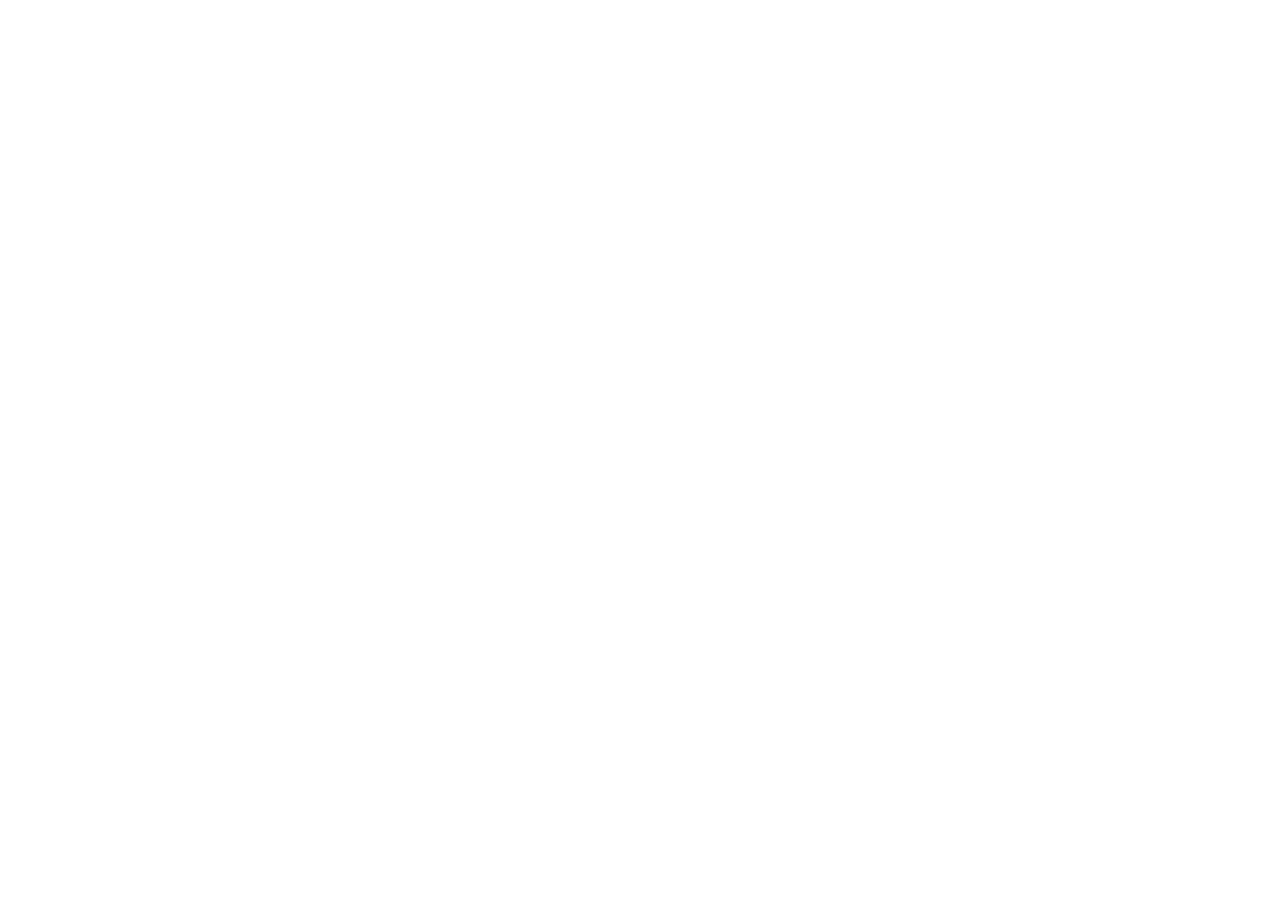
==== index.html @ 69e06493 "criado container principal" ====
<!DOCTYPE html>
<html lang="pt-br">
  <head>
    <meta charset="UTF-8" />
    <meta http-equiv="X-UA-Compatible" content="IE=edge" />
    <meta name="viewport" content="width=device-width, initial-scale=1.0" />
    <link rel="stylesheet" href="./style.css" />
    <title>Portfólio</title>
  </head>
  <body>
    <div id="container"></div>
  </body>
</html>
---- style.css ----
body {
  /*
  background-image: url(./assets/bg-mobile.jpg);
  background-repeat: no-repeat;
  background-position: top center;
  background-size: cover;
  */
  /*background: color image repeat position/size*/
  background: url(./assets/bg-mobile.jpg) no-repeat top center/cover;
}

#container {
  border: 1px solid white;
  width: 360px;
  height: 712px;
  margin: auto;
}
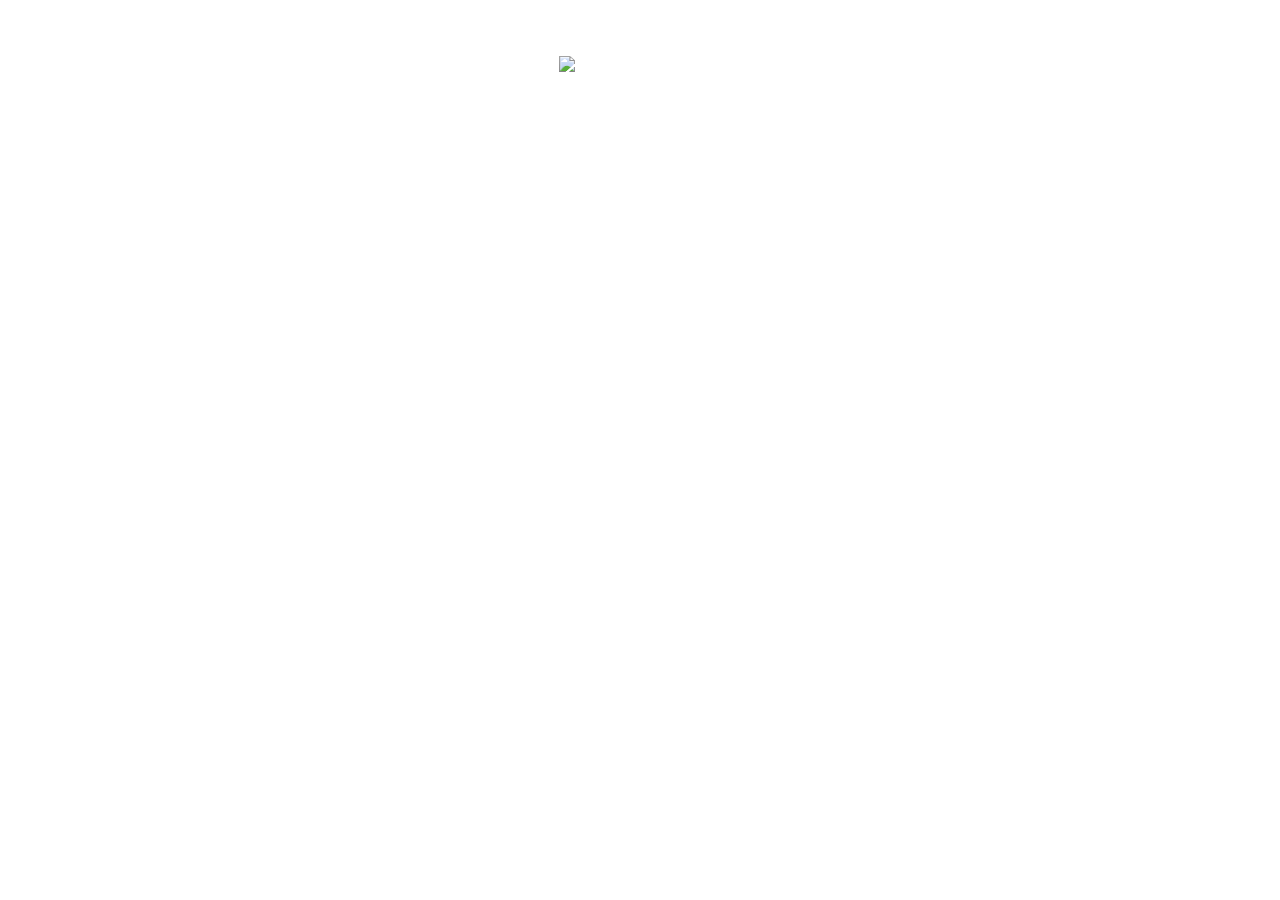
==== commit 05d192b0: "lista de links para os botões" ====
--- a/index.html
+++ b/index.html
@@ -1,6 +1,13 @@
 <!DOCTYPE html>
 <html lang="pt-br">
   <head>
+    <link rel="preconnect" href="https://fonts.googleapis.com" />
+    <link rel="preconnect" href="https://fonts.gstatic.com" crossorigin />
+    <link
+      href="https://fonts.googleapis.com/css2?family=Inter:wght@400;500&display=swap"
+      rel="stylesheet"
+    />
+
     <meta charset="UTF-8" />
     <meta http-equiv="X-UA-Compatible" content="IE=edge" />
     <meta name="viewport" content="width=device-width, initial-scale=1.0" />
@@ -8,6 +15,26 @@
     <title>Portfólio</title>
   </head>
   <body>
-    <div id="container"></div>
+    <div id="container">
+      <div id="profile">
+        <img src="./assets/perfil.png" alt="Minha foto de perfil" />
+        <p>@murilocferreira_</p>
+      </div>
+      <ul>
+        <li>
+          <a href="https://github.com/Murilo57">Github</a>
+        </li>
+        <li>
+          <a
+            href="https://www.linkedin.com/in/murilo-caso-ferreira-b0469a222/"
+            target="_blank"
+            >Linkedin</a
+          >
+        </li>
+        <li>
+          <a href="#">Meu Portfólio</a>
+        </li>
+      </ul>
+    </div>
   </body>
 </html>
--- a/style.css
+++ b/style.css
@@ -1,3 +1,9 @@
+* {
+  margin: 0;
+  padding: 0;
+  box-sizing: border-box;
+}
+
 body {
   /*
   background-image: url(./assets/bg-mobile.jpg);
@@ -9,9 +15,26 @@
   background: url(./assets/bg-mobile.jpg) no-repeat top center/cover;
 }
 
+body * {
+  font-family: "Inter", sans-serif;
+  color: #ffffff;
+}
+
 #container {
-  border: 1px solid white;
+  margin: 56px auto 0px;
   width: 360px;
-  height: 712px;
-  margin: auto;
 }
+
+#profile {
+  text-align: center;
+}
+
+#profile img {
+  width: 112px;
+  height: 111px;
+}
+
+#profile p {
+  font-weight: 500;
+  line-height: 24px;
+}
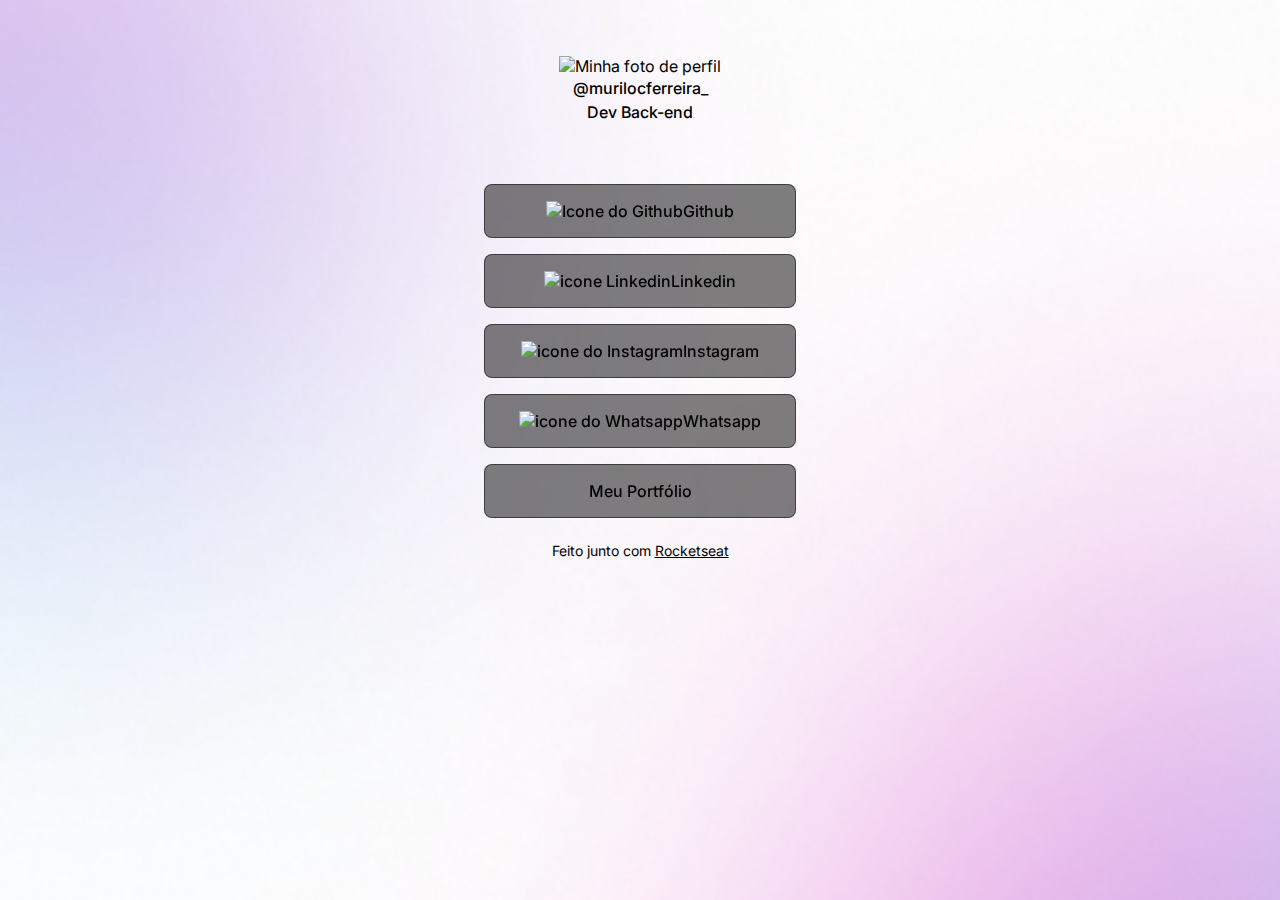
==== commit 1551117a: "light mode" ====
--- a/index.html
+++ b/index.html
@@ -1,5 +1,5 @@
 <!DOCTYPE html>
-<html lang="pt-br">
+<html lang="pt-br" class="light">
   <head>
     <link rel="preconnect" href="https://fonts.googleapis.com" />
     <link rel="preconnect" href="https://fonts.gstatic.com" crossorigin />
@@ -19,22 +19,46 @@
       <div id="profile">
         <img src="./assets/perfil.png" alt="Minha foto de perfil" />
         <p>@murilocferreira_</p>
+        <p style="size: 4px">Dev Back-end</p>
+        <br /><br /><br />
       </div>
       <ul>
         <li>
-          <a href="https://github.com/Murilo57">Github</a>
+          <a href="https://github.com/Murilo57">
+            <img src="./assets/Github.png" alt="Icone do Github" /> Github</a
+          >
         </li>
         <li>
           <a
             href="https://www.linkedin.com/in/murilo-caso-ferreira-b0469a222/"
             target="_blank"
-            >Linkedin</a
+            ><img src="./assets/Linkedin.png" alt="icone Linkedin" />Linkedin</a
+          >
+        </li>
+        <li>
+          <a href="https://www.instagram.com/murilocferreira_/" target="_blank"
+            ><img
+              src="./assets/Instagram.png"
+              alt="icone do Instagram"
+            />Instagram</a
+          >
+        </li>
+        <li>
+          <a href="https://contate.me/murilo-web-dev" target="_blank"
+            ><img
+              src="./assets/Whatsapp.png"
+              alt="icone do Whatsapp"
+            />Whatsapp</a
           >
         </li>
         <li>
           <a href="#">Meu Portfólio</a>
         </li>
       </ul>
+
+      <footer>
+        Feito junto com <a href="https://rocketseat.com.br"> Rocketseat</a>
+      </footer>
     </div>
   </body>
 </html>
--- a/style.css
+++ b/style.css
@@ -2,6 +2,22 @@
   margin: 0;
   padding: 0;
   box-sizing: border-box;
+}
+
+:root {
+  --text-color: white;
+  --bg-url: url(./assets/bg-mobile.jpg);
+  --stroke-color: rgba(255, 255, 255, 0.5);
+  --surface-color: rgba(255, 255, 255, 0.1);
+  --surface-color-hover: rgba(0, 0, 0, 0.2);
+}
+
+.light {
+  --text-color: black;
+  --bg-url: url(./assets/Background.png);
+  --stroke-color: rgba(0, 0, 0, 0.5);
+  --surface-color: rgba(0, 0, 0, 0.5);
+  --surface-color-hover: rgba(0, 0, 0, 0.2);
 }
 
 body {
@@ -12,17 +28,18 @@
   background-size: cover;
   */
   /*background: color image repeat position/size*/
-  background: url(./assets/bg-mobile.jpg) no-repeat top center/cover;
+  background: var(--bg-url) no-repeat top center/cover;
 }
 
 body * {
   font-family: "Inter", sans-serif;
-  color: #ffffff;
+  color: var(--text-color);
 }
 
 #container {
   margin: 56px auto 0px;
   width: 360px;
+  padding: 0 24px;
 }
 
 #profile {
@@ -38,3 +55,43 @@
   font-weight: 500;
   line-height: 24px;
 }
+
+/*Links*/
+ul {
+  list-style: none;
+  display: flex;
+  flex-direction: column;
+  gap: 16px;
+}
+
+ul li a {
+  border: 1px solid white;
+  display: flex;
+  justify-content: center;
+  align-items: center;
+  padding: 16px 24px;
+
+  background: var(--surface-color);
+  border: 1px solid var(--stroke-color);
+  border-radius: 8px;
+
+  backdrop-filter: blur(4px);
+  -webkit-backdrop-filter: blir(4px);
+
+  text-decoration: none;
+  font-weight: 500;
+
+  transition: background 0.2s;
+}
+
+/*pseudo-selector */
+ul li a:hover {
+  background: var(var-surface-color-hover);
+  border: 1px solid white;
+}
+
+footer {
+  padding: 24px 0px;
+  text-align: center;
+  font-size: 14px;
+}
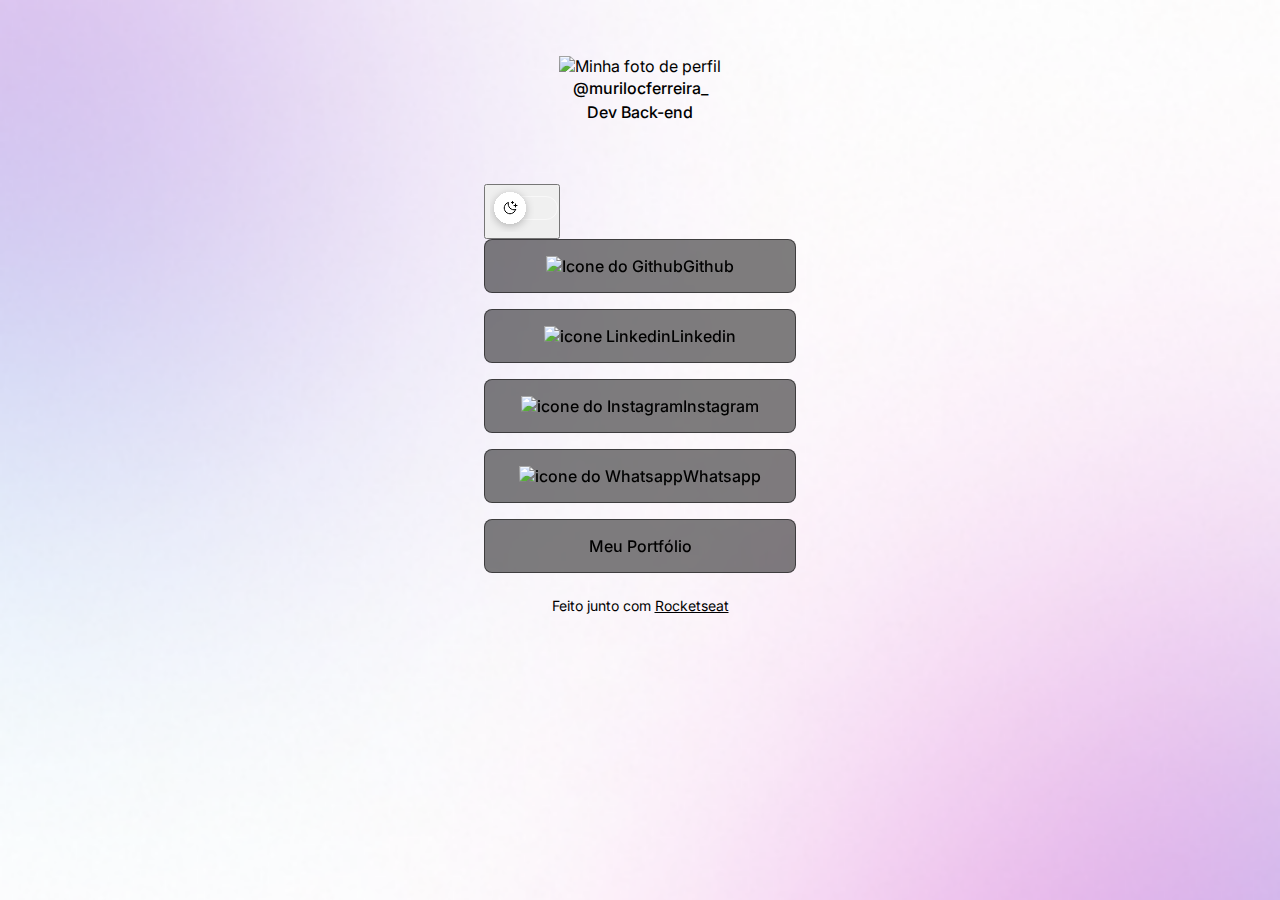
==== commit 87fa67e2: "design btn light mode" ====
--- a/index.html
+++ b/index.html
@@ -22,6 +22,12 @@
         <p style="size: 4px">Dev Back-end</p>
         <br /><br /><br />
       </div>
+      <div id="switch">
+        <button>
+          <img src="./assets/moon-star.svg" alt="" />
+        </button>
+      </div>
+
       <ul>
         <li>
           <a href="https://github.com/Murilo57">
--- a/style.css
+++ b/style.css
@@ -10,6 +10,7 @@
   --stroke-color: rgba(255, 255, 255, 0.5);
   --surface-color: rgba(255, 255, 255, 0.1);
   --surface-color-hover: rgba(0, 0, 0, 0.2);
+  --highligh-color: rgba(255, 255, 255, 0.2);
 }
 
 .light {
@@ -18,6 +19,7 @@
   --stroke-color: rgba(0, 0, 0, 0.5);
   --surface-color: rgba(0, 0, 0, 0.5);
   --surface-color-hover: rgba(0, 0, 0, 0.2);
+  --highligh-color: rgba(0, 0, 0, 0, 0.1);
 }
 
 body {
@@ -54,6 +56,10 @@
 #profile p {
   font-weight: 500;
   line-height: 24px;
+}
+
+ul img a {
+  background: var(--highligh-color);
 }
 
 /*Links*/
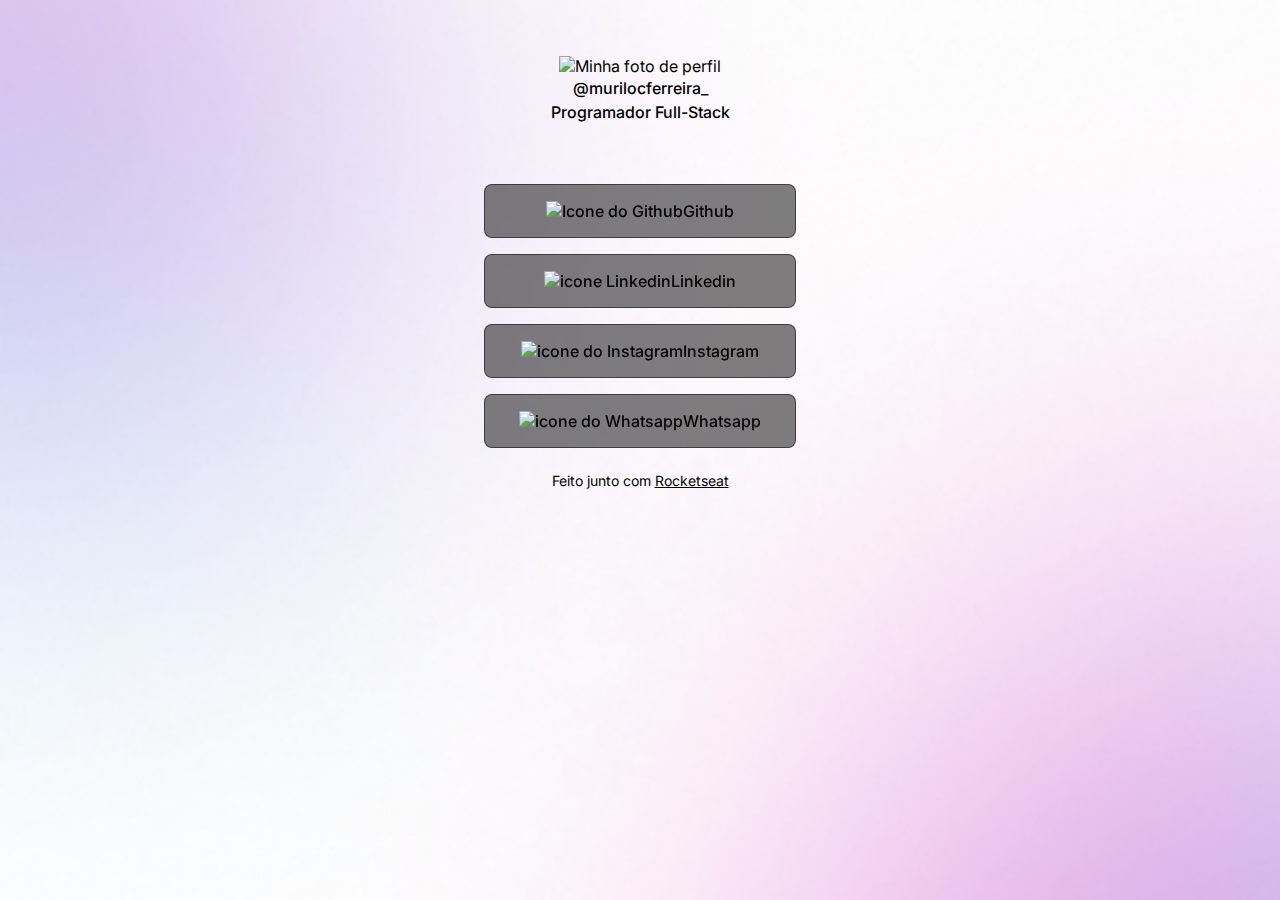
==== commit 396238a6: "Update index.html" ====
--- a/index.html
+++ b/index.html
@@ -19,14 +19,14 @@
       <div id="profile">
         <img src="./assets/perfil.png" alt="Minha foto de perfil" />
         <p>@murilocferreira_</p>
-        <p style="size: 4px">Dev Back-end</p>
+        <p style="size: 4px">Programador Full-Stack</p>
         <br /><br /><br />
       </div>
-      <div id="switch">
+      <!-- <div id="switch">
         <button>
           <img src="./assets/moon-star.svg" alt="" />
         </button>
-      </div>
+      </div> -->
 
       <ul>
         <li>
@@ -57,9 +57,6 @@
             />Whatsapp</a
           >
         </li>
-        <li>
-          <a href="#">Meu Portfólio</a>
-        </li>
       </ul>
 
       <footer>
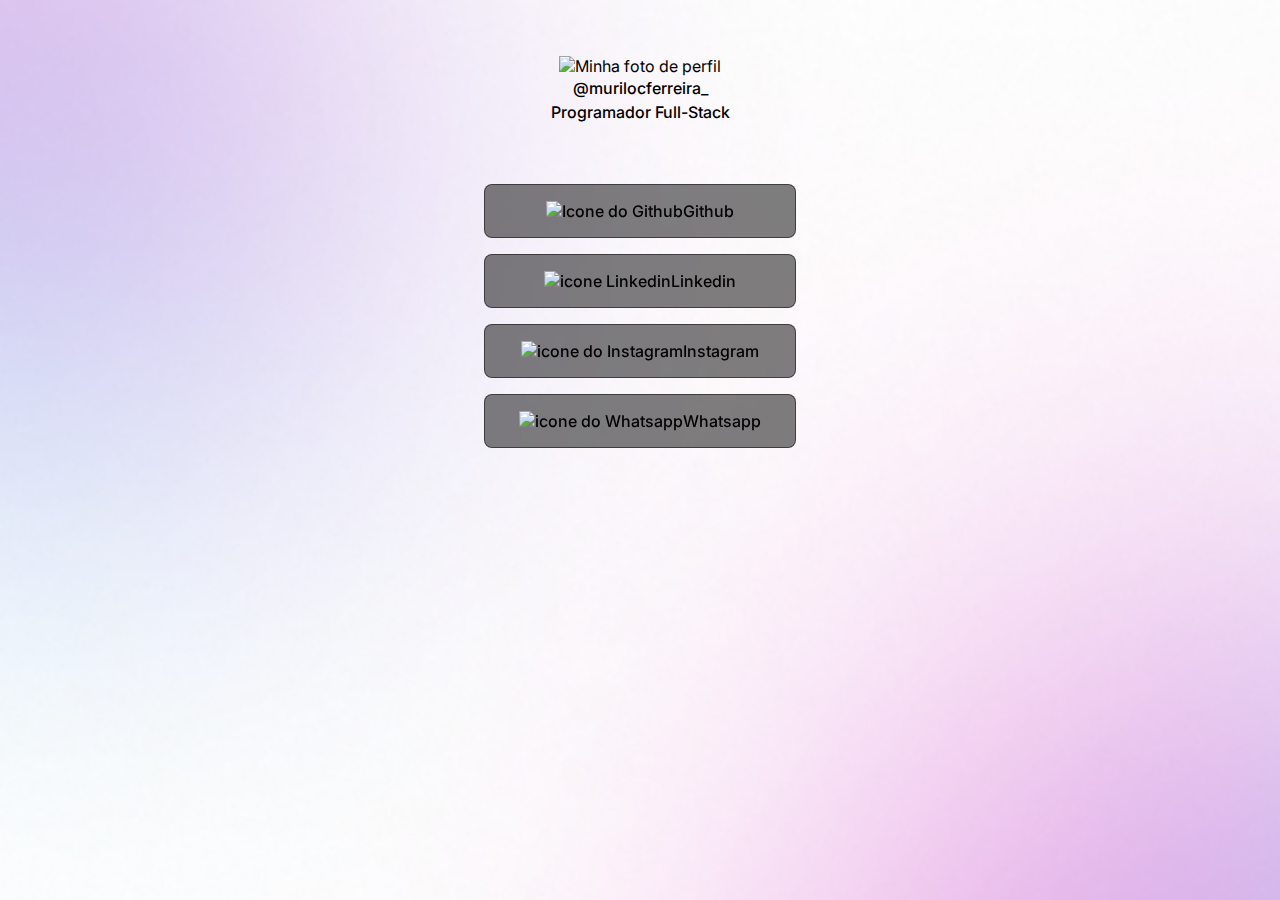
==== commit 416208e8: "Update index.html" ====
--- a/index.html
+++ b/index.html
@@ -59,9 +59,9 @@
         </li>
       </ul>
 
-      <footer>
+      <!-- <footer>
         Feito junto com <a href="https://rocketseat.com.br"> Rocketseat</a>
-      </footer>
+      </footer> -->
     </div>
   </body>
 </html>
